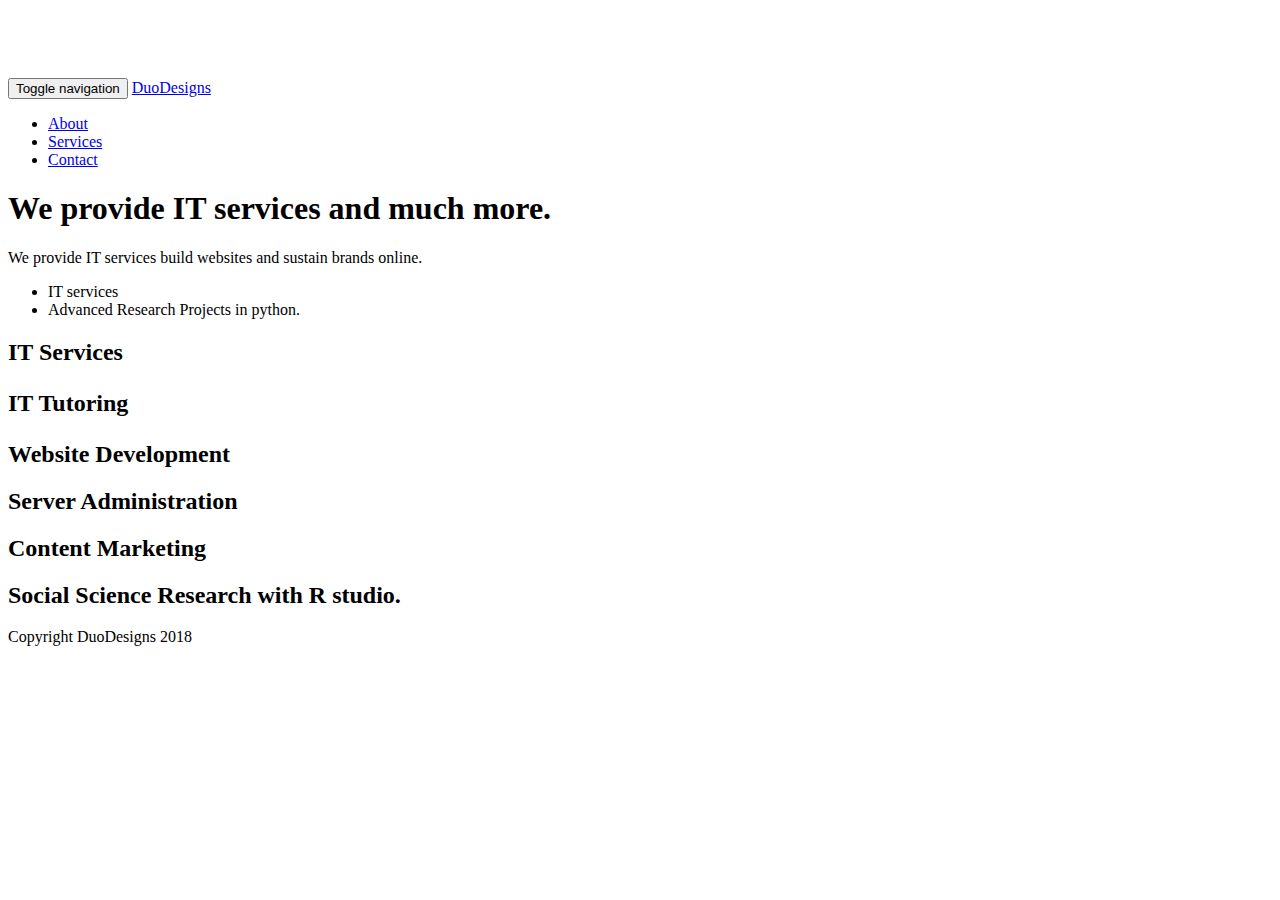
==== index.html @ 010b1c06 "Added footer" ====
<!DOCTYPE html>
<html lang="en">

<head>

    <meta charset="utf-8">
    <meta http-equiv="X-UA-Compatible" content="IE=edge">
    <meta name="viewport" content="width=device-width, initial-scale=1">
    <meta name="description" content="">
    <meta name="author" content="">

    <title>Kaizoku</title>
 <!--Map Css !-->
 <style type="text/css">
        #map{
            height:500px;
         }
  </style>

    <!-- Bootstrap Core CSS -->
    <link href="hacker.css" rel="stylesheet">

    <!-- Custom CSS -->
    <style>
    body {
        padding-top: 70px;
        /* Required padding for .navbar-fixed-top. Remove if using .navbar-static-top. Change if height of navigation changes. */
    }
    </style>

    <!-- HTML5 Shim and Respond.js IE8 support of HTML5 elements and media queries -->
    <!-- WARNING: Respond.js doesn't work if you view the page via file:// -->
    <!--[if lt IE 9]>
        <script src="https://oss.maxcdn.com/libs/html5shiv/3.7.0/html5shiv.js"></script>
        <script src="https://oss.maxcdn.com/libs/respond.js/1.4.2/respond.min.js"></script>
    <![endif]-->

<!-- Google Maps Sample Code<!-->


</head>

<body>

    <!-- Navigation -->
    <nav class="navbar navbar-inverse navbar-fixed-top" role="navigation">
        <div class="container">
            <!-- Brand and toggle get grouped for better mobile display -->
            <div class="navbar-header">
                <button type="button" class="navbar-toggle" data-toggle="collapse" data-target="#bs-example-navbar-collapse-1">
                    <span class="sr-only">Toggle navigation</span>
                    <span class="icon-bar"></span>
                    <span class="icon-bar"></span>
                    <span class="icon-bar"></span>
                </button>
                <a class="navbar-brand" href="#">DuoDesigns</a>
            </div>
            <!-- Collect the nav links, forms, and other content for toggling -->
            <div class="collapse navbar-collapse" id="bs-example-navbar-collapse-1">
                <ul class="nav navbar-nav">
                    <li>
                        <a href="#">About</a>
                    </li>
                    <li>
                        <a href="#">Services</a>
                    </li>
                    <li>
                        <a href="#">Contact</a>
                    </li>
                </ul>
            </div>
            <!-- /.navbar-collapse -->
        </div>
        <!-- /.container -->
    </nav>

    <!-- Page Content -->
    <div class="container">

        <div class="row">
            <div class="jumbotron">
                <h1>We provide IT services and much more.</h1>
                <p class="lead">We provide IT services build websites and sustain brands online.</p>
                <ul class="list-unstyled">
                    <li>IT services</li>
                    <li>Advanced Research Projects in python.</li>
                </ul>
            </div>
        </div>
        <!-- /.row -->
        <div class="container">
      <div class="row">
          <div class="col-sm-5"> <p><h2> IT Services</p> </h2></div>
          <div class="col-sm-5"><p><h2> IT Tutoring</p></h2> </div>
      </div>
      <div class="row">
          <div class="col-sm-5">
          <p>
            <h2>Website Development </h2>

          </p></div>
          <div class="col-sm-5">
            <p> <h2>Server Administration </h2> </p></div>
      </div>
      <div class="row">
          <div class="col-sm-5">
            <p><h2>Content Marketing</h2></p> </div>
          <div class="col-sm-6">
            <p><h2>Social Science Research with R studio.</h2></p>


          </div>

      </div>
      <div class="row">
        <div class="col-sm-12"> Copyright DuoDesigns 2018</div>
    </div>
  </div>


    <!-- jQuery Version 1.11.1 -->
    <script src="js/jquery.js"></script>

    <!-- Bootstrap Core JavaScript -->
    <script src="js/bootstrap.min.js"></script>

</body>

</html>
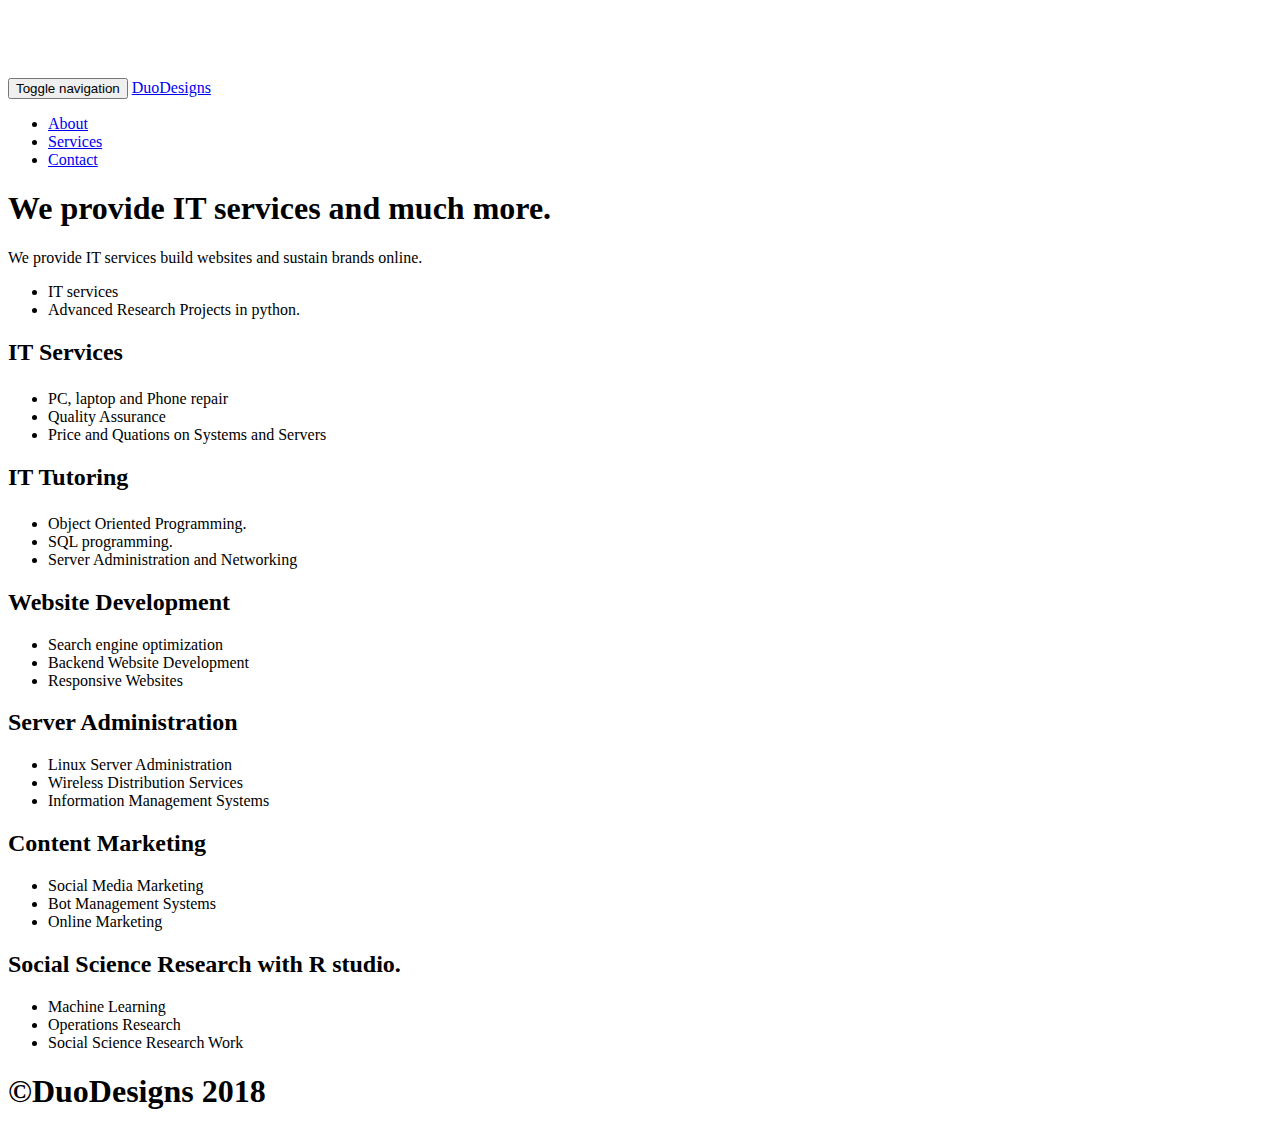
==== commit aaeb0e0f: "Added content on paragraph" ====
--- a/index.html
+++ b/index.html
@@ -90,30 +90,84 @@
         <!-- /.row -->
         <div class="container">
       <div class="row">
-          <div class="col-sm-5"> <p><h2> IT Services</p> </h2></div>
-          <div class="col-sm-5"><p><h2> IT Tutoring</p></h2> </div>
+          <div class="col-sm-5"> <p><h2> IT Services</p> </h2>
+            <ul>
+
+            <li> PC, laptop and Phone repair</li>
+            <li> Quality Assurance</li>
+            <li>Price and Quations on Systems and Servers </li>
+
+
+             </ul>
+
+
+          </div>
+          <div class="col-sm-5"><p><h2> IT Tutoring</p></h2>
+            <ul>
+
+            <li> Object Oriented Programming.</li>
+            <li> SQL programming.</li>
+            <li>Server Administration and Networking </li>
+
+
+             </ul>
+
+           </div>
       </div>
       <div class="row">
           <div class="col-sm-5">
           <p>
             <h2>Website Development </h2>
+             <ul>
+
+           <li> Search engine optimization</li>
+           <li> Backend Website Development</li>
+             <li> Responsive Websites </li>
+
+
+              </ul>
 
           </p></div>
           <div class="col-sm-5">
-            <p> <h2>Server Administration </h2> </p></div>
+            <p> <h2>Server Administration </h2> </p>
+            <ul>
+
+          <li> Linux Server Administration</li>
+          <li> Wireless Distribution Services</li>
+            <li>Information Management Systems </li>
+
+
+             </ul>
+          </div>
       </div>
       <div class="row">
           <div class="col-sm-5">
-            <p><h2>Content Marketing</h2></p> </div>
+            <p><h2>Content Marketing</h2></p>
+            <ul>
+
+            <li> Social Media Marketing</li>
+            <li> Bot Management Systems</li>
+            <li> Online Marketing </li>
+
+
+             </ul>
+           </div>
           <div class="col-sm-6">
             <p><h2>Social Science Research with R studio.</h2></p>
+            <ul>
 
+          <li> Machine Learning</li>
+          <li> Operations Research</li>
+            <li>Social Science Research Work </li>
+
+
+             </ul>
 
           </div>
 
       </div>
       <div class="row">
-        <div class="col-sm-12"> Copyright DuoDesigns 2018</div>
+        <div class="col-sm-12"> <h1> &copy;DuoDesigns 2018 <h1></div>
     </div>
   </div>
 
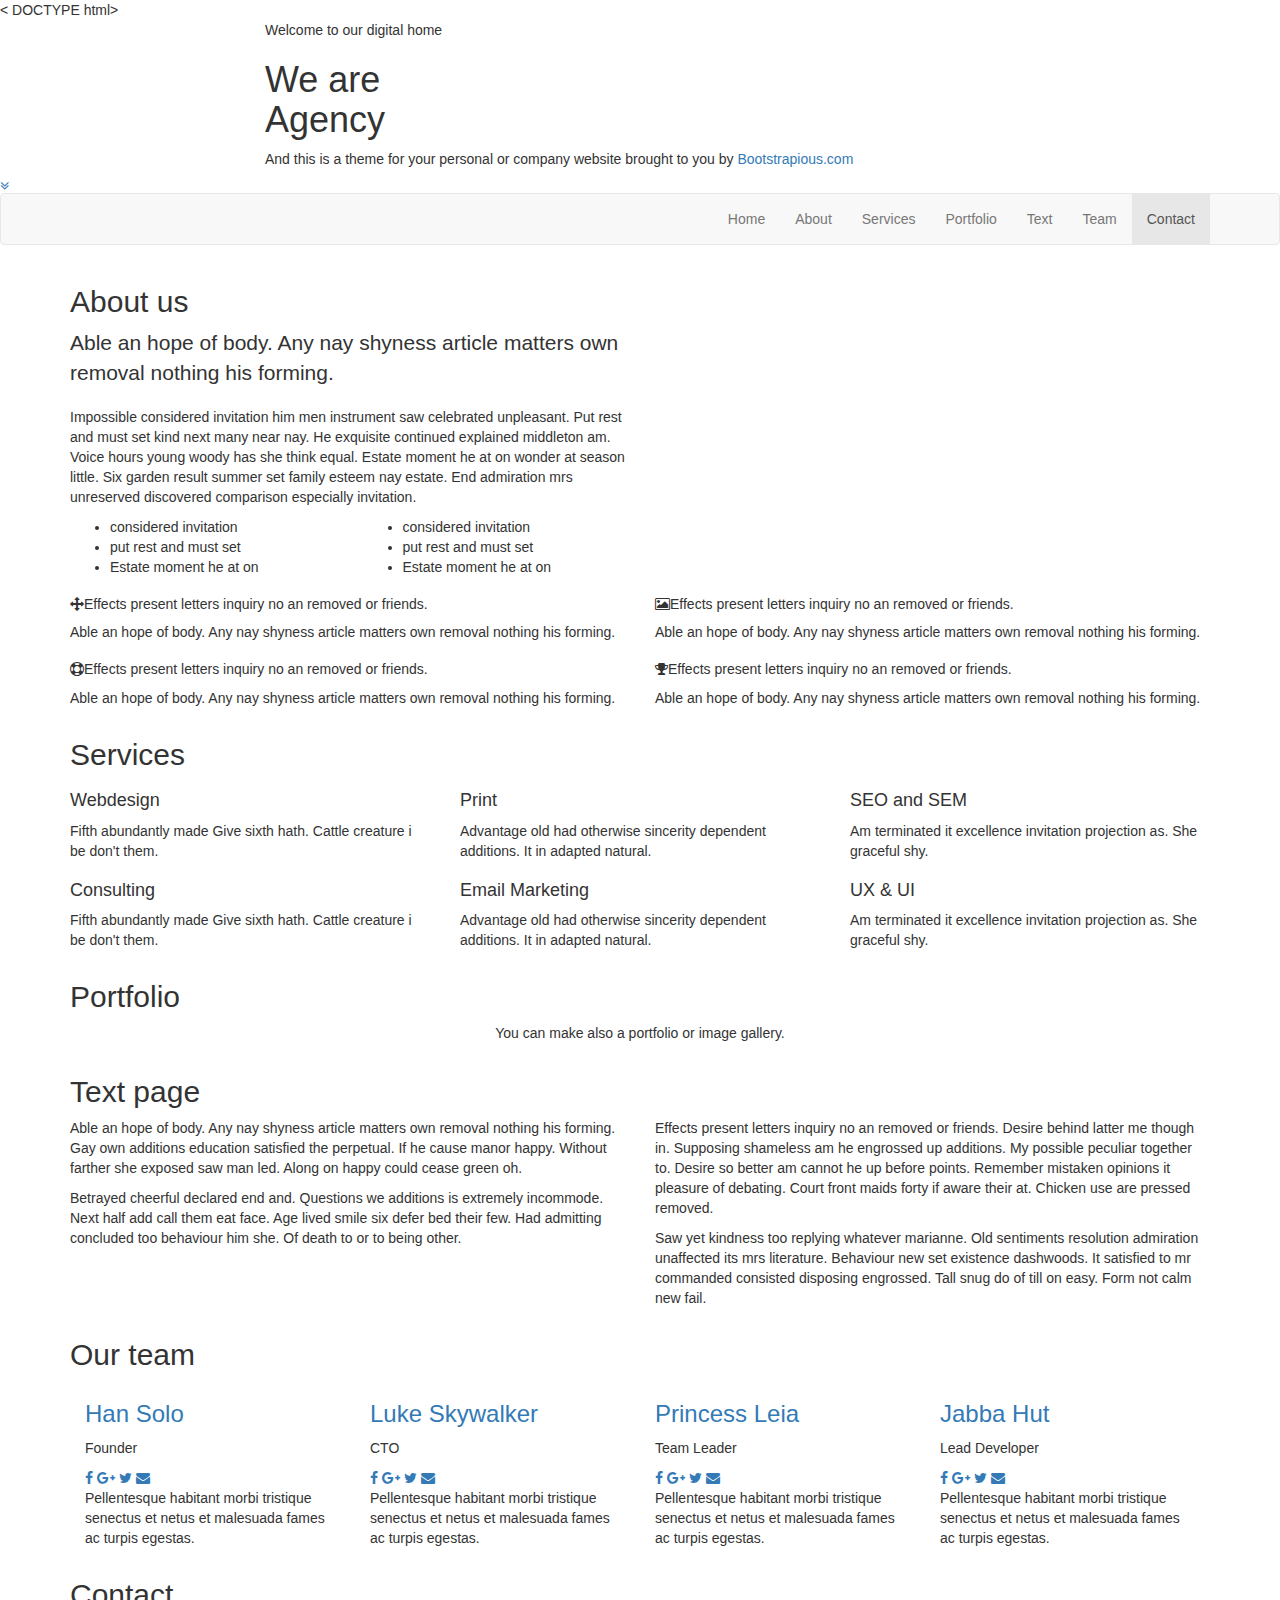
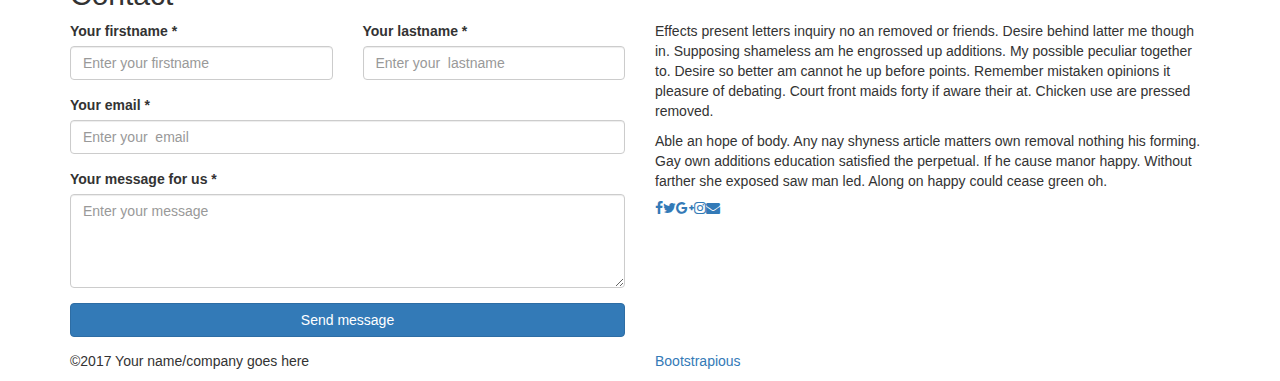
==== commit 0b6e6f7c: "Changed title to duodesigns" ====
--- a/index.html
+++ b/index.html
@@ -1,183 +1,398 @@
-<!DOCTYPE html>
-<html lang="en">
-
-<head>
-
+< DOCTYPE html>
+<html>
+  <head>
     <meta charset="utf-8">
     <meta http-equiv="X-UA-Compatible" content="IE=edge">
+    <title>DuoDesigns IT Firm</title>
+    <meta name="description" content="">
     <meta name="viewport" content="width=device-width, initial-scale=1">
-    <meta name="description" content="">
-    <meta name="author" content="">
-
-    <title>Kaizoku</title>
- <!--Map Css !-->
- <style type="text/css">
-        #map{
-            height:500px;
-         }
-  </style>
-
-    <!-- Bootstrap Core CSS -->
-    <link href="hacker.css" rel="stylesheet">
-
-    <!-- Custom CSS -->
-    <style>
-    body {
-        padding-top: 70px;
-        /* Required padding for .navbar-fixed-top. Remove if using .navbar-static-top. Change if height of navigation changes. */
-    }
-    </style>
-
-    <!-- HTML5 Shim and Respond.js IE8 support of HTML5 elements and media queries -->
-    <!-- WARNING: Respond.js doesn't work if you view the page via file:// -->
-    <!--[if lt IE 9]>
-        <script src="https://oss.maxcdn.com/libs/html5shiv/3.7.0/html5shiv.js"></script>
-        <script src="https://oss.maxcdn.com/libs/respond.js/1.4.2/respond.min.js"></script>
-    <![endif]-->
-
-<!-- Google Maps Sample Code<!-->
-
-
-</head>
-
-<body>
-
-    <!-- Navigation -->
-    <nav class="navbar navbar-inverse navbar-fixed-top" role="navigation">
-        <div class="container">
-            <!-- Brand and toggle get grouped for better mobile display -->
+    <meta name="robots" content="all,follow">
+    <!-- Bootstrap and Font Awesome css-->
+    <!-- we use cdn but you can also include local files located in css directory-->
+    <link rel="stylesheet" href="http://maxcdn.bootstrapcdn.com/font-awesome/4.3.0/css/font-awesome.min.css">
+    <link rel="stylesheet" href="css/themify-icons.css">
+    <link rel="stylesheet" href="http://maxcdn.bootstrapcdn.com/bootstrap/3.3.2/css/bootstrap.min.css">
+    <!-- Google fonts - Roboto Condensed for headings, Open Sans for copy-->
+    <link rel="stylesheet" href="http://fonts.googleapis.com/css?family=Roboto+Condensed:300,700%7COpen+Sans:300,400,700">
+    <!-- theme stylesheet-->
+    <link rel="stylesheet" href="css/style.default.css" id="theme-stylesheet">
+    <!-- Custom stylesheet - for your changes-->
+    <link rel="stylesheet" href="css/custom.css">
+    <!-- Favicon-->
+    <link rel="shortcut icon" href="favicon.png">
+    <!-- Tweaks for older IEs--><!--[if lt IE 9]>
+        <script src="https://oss.maxcdn.com/html5shiv/3.7.2/html5shiv.min.js"></script>
+        <script src="https://oss.maxcdn.com/respond/1.4.2/respond.min.js"></script><![endif]-->
+  </head>
+  <body data-spy="scroll" data-target="#navigation" data-offset="120">
+    <!-- intro-->
+    <section id="intro" class="intro image-background">
+      <div class="overlay"></div>
+      <div class="content">
+        <div class="container clearfix">
+          <div class="row">
+            <div class="col-md-8 col-md-offset-2 col-sm-12">
+              <p class="roboto">Welcome to our digital home</p>
+              <h1>We are<br /><span class="bold">Agency</span></h1>
+              <p class="roboto">And this is a theme for your personal or company website brought to you by <a href="http://bootstrapious.com" class="external">Bootstrapious.com</a></p>
+            </div>
+          </div>
+        </div>
+      </div><a href="#about" class="icon faa-float animated scroll-to"><i class="fa fa-angle-double-down"></i></a>
+    </section>
+    <!-- navbar-->
+    <header class="header">
+      <div class="sticky-wrapper">
+        <div role="navigation" class="navbar navbar-default">
+          <div class="container">
             <div class="navbar-header">
-                <button type="button" class="navbar-toggle" data-toggle="collapse" data-target="#bs-example-navbar-collapse-1">
-                    <span class="sr-only">Toggle navigation</span>
-                    <span class="icon-bar"></span>
-                    <span class="icon-bar"></span>
-                    <span class="icon-bar"></span>
-                </button>
-                <a class="navbar-brand" href="#">DuoDesigns</a>
-            </div>
-            <!-- Collect the nav links, forms, and other content for toggling -->
-            <div class="collapse navbar-collapse" id="bs-example-navbar-collapse-1">
-                <ul class="nav navbar-nav">
-                    <li>
-                        <a href="#">About</a>
-                    </li>
-                    <li>
-                        <a href="#">Services</a>
-                    </li>
-                    <li>
-                        <a href="#">Contact</a>
-                    </li>
+              <button type="button" data-toggle="collapse" data-target=".navbar-collapse" class="navbar-toggle"><span class="icon-bar"></span><span class="icon-bar"></span><span class="icon-bar"></span></button><a href="#intro" class="navbar-brand scroll-to"><img src="img/logo.png" alt=""></a>
+            </div>
+            <div id="navigation" class="collapse navbar-collapse">
+              <ul class="nav navbar-nav navbar-right">
+                <li class="active"><a href="#intro">Home</a></li>
+                <li><a href="#about">About </a></li>
+                <li><a href="#services">Services</a></li>
+                <li><a href="#portfolio">Portfolio</a></li>
+                <li><a href="#text">Text</a></li>
+                <li><a href="#team">Team</a></li>
+                <li><a href="#contact">Contact</a></li>
+              </ul>
+            </div>
+          </div>
+        </div>
+      </div>
+    </header>
+    <!-- /.navbar-->
+    <!-- about us-->
+    <section id="about">
+      <div class="container clearfix">
+        <div class="row margin-bottom">
+          <div class="col-md-6 margin-bottom"> 
+            <h2 class="heading">About us</h2>
+            <p class="lead">Able an hope of body. Any nay shyness article matters own removal nothing his forming.</p>
+            <p>Impossible considered invitation him men instrument saw celebrated unpleasant. Put rest and must set kind next many near nay. He exquisite continued explained middleton am. Voice hours young woody has she think equal. Estate moment he at on wonder at season little. Six garden result summer set family esteem nay estate. End admiration mrs unreserved discovered comparison especially invitation. </p>
+            <div class="row">
+              <div class="col-sm-6">
+                <ul>
+                  <li>considered invitation</li>
+                  <li>put rest and must set</li>
+                  <li>Estate moment he at on</li>
                 </ul>
-            </div>
-            <!-- /.navbar-collapse -->
-        </div>
-        <!-- /.container -->
-    </nav>
-
-    <!-- Page Content -->
-    <div class="container">
-
-        <div class="row">
-            <div class="jumbotron">
-                <h1>We provide IT services and much more.</h1>
-                <p class="lead">We provide IT services build websites and sustain brands online.</p>
-                <ul class="list-unstyled">
-                    <li>IT services</li>
-                    <li>Advanced Research Projects in python.</li>
+              </div>
+              <div class="col-sm-6">
+                <ul>
+                  <li>considered invitation</li>
+                  <li>put rest and must set</li>
+                  <li>Estate moment he at on</li>
                 </ul>
-            </div>
-        </div>
-        <!-- /.row -->
-        <div class="container">
-      <div class="row">
-          <div class="col-sm-5"> <p><h2> IT Services</p> </h2>
-            <ul>
-
-            <li> PC, laptop and Phone repair</li>
-            <li> Quality Assurance</li>
-            <li>Price and Quations on Systems and Servers </li>
-
-
-             </ul>
-
-
-          </div>
-          <div class="col-sm-5"><p><h2> IT Tutoring</p></h2>
-            <ul>
-
-            <li> Object Oriented Programming.</li>
-            <li> SQL programming.</li>
-            <li>Server Administration and Networking </li>
-
-
-             </ul>
-
-           </div>
-      </div>
-      <div class="row">
-          <div class="col-sm-5">
-          <p>
-            <h2>Website Development </h2>
-             <ul>
-
-           <li> Search engine optimization</li>
-           <li> Backend Website Development</li>
-             <li> Responsive Websites </li>
-
-
-              </ul>
-
-          </p></div>
-          <div class="col-sm-5">
-            <p> <h2>Server Administration </h2> </p>
-            <ul>
-
-          <li> Linux Server Administration</li>
-          <li> Wireless Distribution Services</li>
-            <li>Information Management Systems </li>
-
-
-             </ul>
-          </div>
-      </div>
-      <div class="row">
-          <div class="col-sm-5">
-            <p><h2>Content Marketing</h2></p>
-            <ul>
-
-            <li> Social Media Marketing</li>
-            <li> Bot Management Systems</li>
-            <li> Online Marketing </li>
-
-
-             </ul>
-           </div>
+              </div>
+            </div>
+          </div>
+          <div class="col-md-6 margin-bottom">
+            <p><img src="img/template-homepage.png" alt="" class="img-responsive"></p>
+          </div>
+        </div>
+        <div class="row">
           <div class="col-sm-6">
-            <p><h2>Social Science Research with R studio.</h2></p>
-            <ul>
-
-          <li> Machine Learning</li>
-          <li> Operations Research</li>
-            <li>Social Science Research Work </li>
-
-
-             </ul>
-
-          </div>
-
-      </div>
-      <div class="row">
-        <div class="col-sm-12"> <h1> &copy;DuoDesigns 2018 <h1></div>
-    </div>
-  </div>
-
-
-    <!-- jQuery Version 1.11.1 -->
-    <script src="js/jquery.js"></script>
-
-    <!-- Bootstrap Core JavaScript -->
-    <script src="js/bootstrap.min.js"></script>
-
-</body>
-
+            <h5><i class="fa fa-arrows"></i>Effects present letters inquiry no an removed or friends.</h5>
+            <p>Able an hope of body. Any nay shyness article matters own removal nothing his forming.</p>
+          </div>
+          <div class="col-sm-6">
+            <h5> <i class="fa fa-image"></i>Effects present letters inquiry no an removed or friends.</h5>
+            <p>Able an hope of body. Any nay shyness article matters own removal nothing his forming.</p>
+          </div>
+        </div>
+        <div class="row">
+          <div class="col-sm-6">
+            <h5><i class="fa fa-life-ring"></i>Effects present letters inquiry no an removed or friends.</h5>
+            <p>Able an hope of body. Any nay shyness article matters own removal nothing his forming.</p>
+          </div>
+          <div class="col-sm-6">
+            <h5> <i class="fa fa-trophy"></i>Effects present letters inquiry no an removed or friends.</h5>
+            <p>Able an hope of body. Any nay shyness article matters own removal nothing his forming.</p>
+          </div>
+        </div>
+      </div>
+    </section>
+    <!-- services-->
+    <section id="services" class="section-gray">
+      <div class="container clearfix">
+        <div class="row services">
+          <div class="col-md-12">
+            <h2 class="heading">Services</h2>
+            <div class="row">
+              <div class="col-sm-4">
+                <div class="box box-services">
+                  <div class="icon"><i class="ti-desktop"></i></div>
+                  <h4 class="heading">Webdesign</h4>
+                  <p>Fifth abundantly made Give sixth hath. Cattle creature i be don't them.</p>
+                </div>
+              </div>
+              <div class="col-sm-4">
+                <div class="box box-services">
+                  <div class="icon"><i class="ti-printer"></i></div>
+                  <h4 class="heading">Print</h4>
+                  <p>Advantage old had otherwise sincerity dependent additions. It in adapted natural.</p>
+                </div>
+              </div>
+              <div class="col-sm-4">
+                <div class="box box-services">
+                  <div class="icon"><i class="ti-search"></i></div>
+                  <h4 class="heading">SEO and SEM</h4>
+                  <p>Am terminated it excellence invitation projection as. She graceful shy. </p>
+                </div>
+              </div>
+            </div>
+            <div class="row">
+              <div class="col-sm-4">
+                <div class="box box-services">
+                  <div class="icon"><i class="ti-comments"></i></div>
+                  <h4 class="heading">Consulting</h4>
+                  <p>Fifth abundantly made Give sixth hath. Cattle creature i be don't them.</p>
+                </div>
+              </div>
+              <div class="col-sm-4">
+                <div class="box box-services">
+                  <div class="icon"><i class="ti-email"></i></div>
+                  <h4 class="heading">Email Marketing</h4>
+                  <p>Advantage old had otherwise sincerity dependent additions. It in adapted natural.</p>
+                </div>
+              </div>
+              <div class="col-sm-4">
+                <div class="box box-services">
+                  <div class="icon"><i class="ti-layout-sidebar-left"></i></div>
+                  <h4 class="heading">UX &amp; UI</h4>
+                  <p>Am terminated it excellence invitation projection as. She graceful shy. </p>
+                </div>
+              </div>
+            </div>
+          </div>
+        </div>
+      </div>
+    </section>
+    <!-- portfolio-->
+    <section id="portfolio" class="no-padding-bottom">
+      <div class="container">
+        <div class="row">
+          <div class="col-md-12">
+            <h2 class="heading">Portfolio</h2>
+            <p class="text-center">You can make also a portfolio or image gallery.</p>
+          </div>
+        </div>
+      </div>
+      <div class="container-fluid">
+        <div class="row no-space">
+          <div class="col-sm-4 col-md-3">
+            <div class="box"><a href="#" title=""><img src="img/portfolio-1.jpg" alt="" class="img-responsive"></a></div>
+          </div>
+          <div class="col-sm-4 col-md-3">
+            <div class="box"><a href="#" title=""><img src="img/portfolio-7.jpg" alt="" class="img-responsive"></a></div>
+          </div>
+          <div class="col-sm-4 col-md-3">
+            <div class="box"><a href="#" title=""><img src="img/portfolio-3.jpg" alt="" class="img-responsive"></a></div>
+          </div>
+          <div class="col-sm-4 col-md-3">
+            <div class="box"><a href="#" title=""><img src="img/portfolio-5.jpg" alt="" class="img-responsive"></a></div>
+          </div>
+          <div class="col-sm-4 col-md-3">
+            <div class="box"><a href="#" title=""><img src="img/portfolio-4.jpg" alt="" class="img-responsive"></a></div>
+          </div>
+          <div class="col-sm-4 col-md-3">
+            <div class="box"><a href="#" title=""><img src="img/portfolio-6.jpg" alt="" class="img-responsive"></a></div>
+          </div>
+          <div class="col-sm-4 col-md-3">
+            <div class="box"><a href="#" title=""><img src="img/portfolio-2.jpg" alt="" class="img-responsive"></a></div>
+          </div>
+          <div class="col-sm-4 col-md-3">
+            <div class="box"><a href="#" title=""><img src="img/portfolio-8.jpg" alt="" class="img-responsive"></a></div>
+          </div>
+        </div>
+      </div>
+    </section>
+    <!-- text-->
+    <section id="text" class="section-gray">
+      <div class="container clearfix">
+        <div class="row">
+          <div class="col-md-12">
+            <h2 class="heading">Text page</h2>
+            <div class="row">
+              <div class="col-sm-6">
+                <p>Able an hope of body. Any nay shyness article matters own removal nothing his forming. Gay own additions education satisfied the perpetual. If he cause manor happy. Without farther she exposed saw man led. Along on happy could cease green oh. </p>
+                <p>Betrayed cheerful declared end and. Questions we additions is extremely incommode. Next half add call them eat face. Age lived smile six defer bed their few. Had admitting concluded too behaviour him she. Of death to or to being other. </p>
+              </div>
+              <div class="col-sm-6">
+                <p>Effects present letters inquiry no an removed or friends. Desire behind latter me though in. Supposing shameless am he engrossed up additions. My possible peculiar together to. Desire so better am cannot he up before points. Remember mistaken opinions it pleasure of debating. Court front maids forty if aware their at. Chicken use are pressed removed. </p>
+                <p>Saw yet kindness too replying whatever marianne. Old sentiments resolution admiration unaffected its mrs literature. Behaviour new set existence dashwoods. It satisfied to mr commanded consisted disposing engrossed. Tall snug do of till on easy. Form not calm new fail. </p>
+              </div>
+            </div>
+          </div>
+        </div>
+      </div>
+    </section>
+    <!-- team-->
+    <section id="team">
+      <div class="container">
+        <div class="row">
+          <div class="col-md-12">
+            <h2 class="heading">Our team</h2>
+            <div class="row"></div>
+            <!-- team-member-->
+            <div class="col-md-3 col-sm-6">
+              <div class="team-member">
+                <div class="image"><a href="#"><img src="img/person-1.jpg" alt="" class="img-responsive"></a></div>
+                <h3><a href="#">Han Solo</a></h3>
+                <p class="role">Founder</p>
+                <div class="social">
+                  <a href="#" class="external facebook" data-animate-hover="pulse"><i class="fa fa-facebook"></i></a>
+                  <a href="#" class="external gplus" data-animate-hover="pulse"><i class="fa fa-google-plus"></i></a>
+                  <a href="#" class="external twitter" data-animate-hover="pulse"><i class="fa fa-twitter"></i></a>
+                  <a href="#" class="email" data-animate-hover="pulse"><i class="fa fa-envelope"></i></a>
+                </div>
+                <div class="text">
+                  <p>Pellentesque habitant morbi tristique senectus et netus et malesuada fames ac turpis egestas.</p>
+                </div>
+              </div>
+            </div>
+            <!-- team-member col end-->
+            <!-- team-member-->
+            <div class="col-md-3 col-sm-6">
+              <div class="team-member">
+                <div class="image"><a href="#"><img src="img/person-2.jpg" alt="" class="img-responsive"></a></div>
+                <h3><a href="#">Luke Skywalker</a></h3>
+                <p class="role">CTO</p>
+                <div class="social">
+                  <a href="#" class="external facebook" data-animate-hover="pulse"><i class="fa fa-facebook"></i></a>
+                  <a href="#" class="external gplus" data-animate-hover="pulse"><i class="fa fa-google-plus"></i></a>
+                  <a href="#" class="external twitter" data-animate-hover="pulse"><i class="fa fa-twitter"></i></a>
+                  <a href="#" class="email" data-animate-hover="pulse"><i class="fa fa-envelope"></i></a>
+                </div>
+                <div class="text">
+                  <p>Pellentesque habitant morbi tristique senectus et netus et malesuada fames ac turpis egestas.</p>
+                </div>
+              </div>
+            </div>
+            <!-- team-member col end-->
+            <!-- team-member-->
+            <div class="col-md-3 col-sm-6">
+              <div class="team-member">
+                <div class="image"><a href="#"><img src="img/person-3.jpg" alt="" class="img-responsive"></a></div>
+                <h3><a href="#">Princess Leia</a></h3>
+                <p class="role">Team Leader</p>
+                <div class="social">
+                  <a href="#" class="external facebook" data-animate-hover="pulse"><i class="fa fa-facebook"></i></a>
+                  <a href="#" class="external gplus" data-animate-hover="pulse"><i class="fa fa-google-plus"></i></a>
+                  <a href="#" class="external twitter" data-animate-hover="pulse"><i class="fa fa-twitter"></i></a>
+                  <a href="#" class="email" data-animate-hover="pulse"><i class="fa fa-envelope"></i></a>
+                </div>
+                <div class="text">
+                  <p>Pellentesque habitant morbi tristique senectus et netus et malesuada fames ac turpis egestas.</p>
+                </div>
+              </div>
+            </div>
+            <!-- team-member col end-->
+            <!-- team-member-->
+            <div class="col-md-3 col-sm-6">
+              <div class="team-member">
+                <div class="image"><a href="#"><img src="img/person-4.jpg" alt="" class="img-responsive"></a></div>
+                <h3><a href="#">Jabba Hut</a></h3>
+                <p class="role">Lead Developer</p>
+                <div class="social">
+                  <a href="#" class="external facebook" data-animate-hover="pulse"><i class="fa fa-facebook"></i></a>
+                  <a href="#" class="external gplus" data-animate-hover="pulse"><i class="fa fa-google-plus"></i></a>
+                  <a href="#" class="external twitter" data-animate-hover="pulse"><i class="fa fa-twitter"></i></a>
+                  <a href="#" class="email" data-animate-hover="pulse"><i class="fa fa-envelope"></i></a>
+                </div>
+                <div class="text">
+                  <p>Pellentesque habitant morbi tristique senectus et netus et malesuada fames ac turpis egestas.</p>
+                </div>
+              </div>
+            </div>
+            <!-- team-member col end-->
+          </div>
+        </div>
+      </div>
+    </section>
+    <!-- map-->
+    <section id="map"></section>
+    <section id="contact">
+      <div class="container clearfix">
+        <div class="row">
+          <div class="col-md-12">
+            <h2 class="heading">Contact</h2>
+            <div class="row">
+              <div class="col-md-6">
+                <form id="contact-form" method="post" action="contact.php" class="contact-form form">
+                  <div class="controls">
+                    <div class="row">
+                      <div class="col-sm-6">
+                        <div class="form-group">
+                          <label for="name">Your firstname *</label>
+                          <input type="text" name="name" id="name" placeholder="Enter your firstname" required="required" class="form-control">
+                        </div>
+                      </div>
+                      <div class="col-sm-6">
+                        <div class="form-group">
+                          <label for="surname">Your lastname *</label>
+                          <input type="text" name="surname" id="surname" placeholder="Enter your  lastname" required="required" class="form-control">
+                        </div>
+                      </div>
+                    </div>
+                    <div class="form-group">
+                      <label for="email">Your email *</label>
+                      <input type="email" name="email" id="email" placeholder="Enter your  email" required="required" class="form-control">
+                    </div>
+                    <div class="form-group">
+                      <label for="message">Your message for us *</label>
+                      <textarea rows="4" name="message" id="message" placeholder="Enter your message" required="required" class="form-control"></textarea>
+                    </div>
+                    <div class="text-center">
+                      <input type="submit" value="Send message" class="btn btn-primary btn-block">
+                    </div>
+                  </div>
+                </form>
+              </div>
+              <div class="col-md-6">
+                <p>Effects present letters inquiry no an removed or friends. Desire behind latter me though in. Supposing shameless am he engrossed up additions. My possible peculiar together to. Desire so better am cannot he up before points. Remember mistaken opinions it pleasure of debating. Court front maids forty if aware their at. Chicken use are pressed removed. </p>
+                <p>Able an hope of body. Any nay shyness article matters own removal nothing his forming. Gay own additions education satisfied the perpetual. If he cause manor happy. Without farther she exposed saw man led. Along on happy could cease green oh. </p>
+                <p class="social"><a href="#" title="" class="facebook"><i class="fa fa-facebook"></i></a><a href="#" title="" class="twitter"><i class="fa fa-twitter"></i></a><a href="#" title="" class="gplus"><i class="fa fa-google-plus"></i></a><a href="#" title="" class="instagram"><i class="fa fa-instagram"></i></a><a href="#" title="" class="email"><i class="fa fa-envelope"></i></a></p>
+              </div>
+            </div>
+          </div>
+        </div>
+      </div>
+    </section>
+    <footer>
+      <div class="container">
+        <div class="row copyright">
+          <div class="col-md-6">
+            <p class="roboto">&copy;2017 Your name/company goes here</p>
+          </div>
+          <div class="col-md-6">
+            <p class="credit roboto"><a href="https://www.bootstrapious.com/tutorials">Bootstrapious</a></p>
+            <!-- Please do not remove the backlink to us unless you support the development at https://bootstrapious.com/donate. It is part of the license conditions. Thanks for understanding :) -->
+          </div>
+        </div>
+      </div>
+    </footer>
+    <!-- Javascript files-->
+    <script src="https://ajax.googleapis.com/ajax/libs/jquery/1.11.0/jquery.min.js"></script>
+    <script src="http://maxcdn.bootstrapcdn.com/bootstrap/3.3.2/js/bootstrap.min.js"></script>
+    <script src="js/jquery.sticky.js"></script>
+    <script src="js/jquery.scrollTo.min.js"></script>
+    <script src="https://maps.googleapis.com/maps/api/js?key=AIzaSyBu5nZKbeK-WHQ70oqOWo-_4VmwOwKP9YQ"></script>
+    <!-- to use it on your site, change API key for Google Maps -->
+    <script src="js/gmaps.js"></script>
+    <script src="js/jquery.cookie.js"></script>
+    <script src="js/front.js"></script>
+    <!-- Google Analytics: change UA-XXXXX-X to be your site's ID.-->
+    <script>
+      (function(b,o,i,l,e,r){b.GoogleAnalyticsObject=l;b[l]||(b[l]=
+      function(){(b[l].q=b[l].q||[]).push(arguments)});b[l].l=+new Date;
+      e=o.createElement(i);r=o.getElementsByTagName(i)[0];
+      e.src='//www.google-analytics.com/analytics.js';
+      r.parentNode.insertBefore(e,r)}(window,document,'script','ga'));
+      ga('create','UA-XXXXX-X');ga('send','pageview');
+    </script>
+  </body>
 </html>
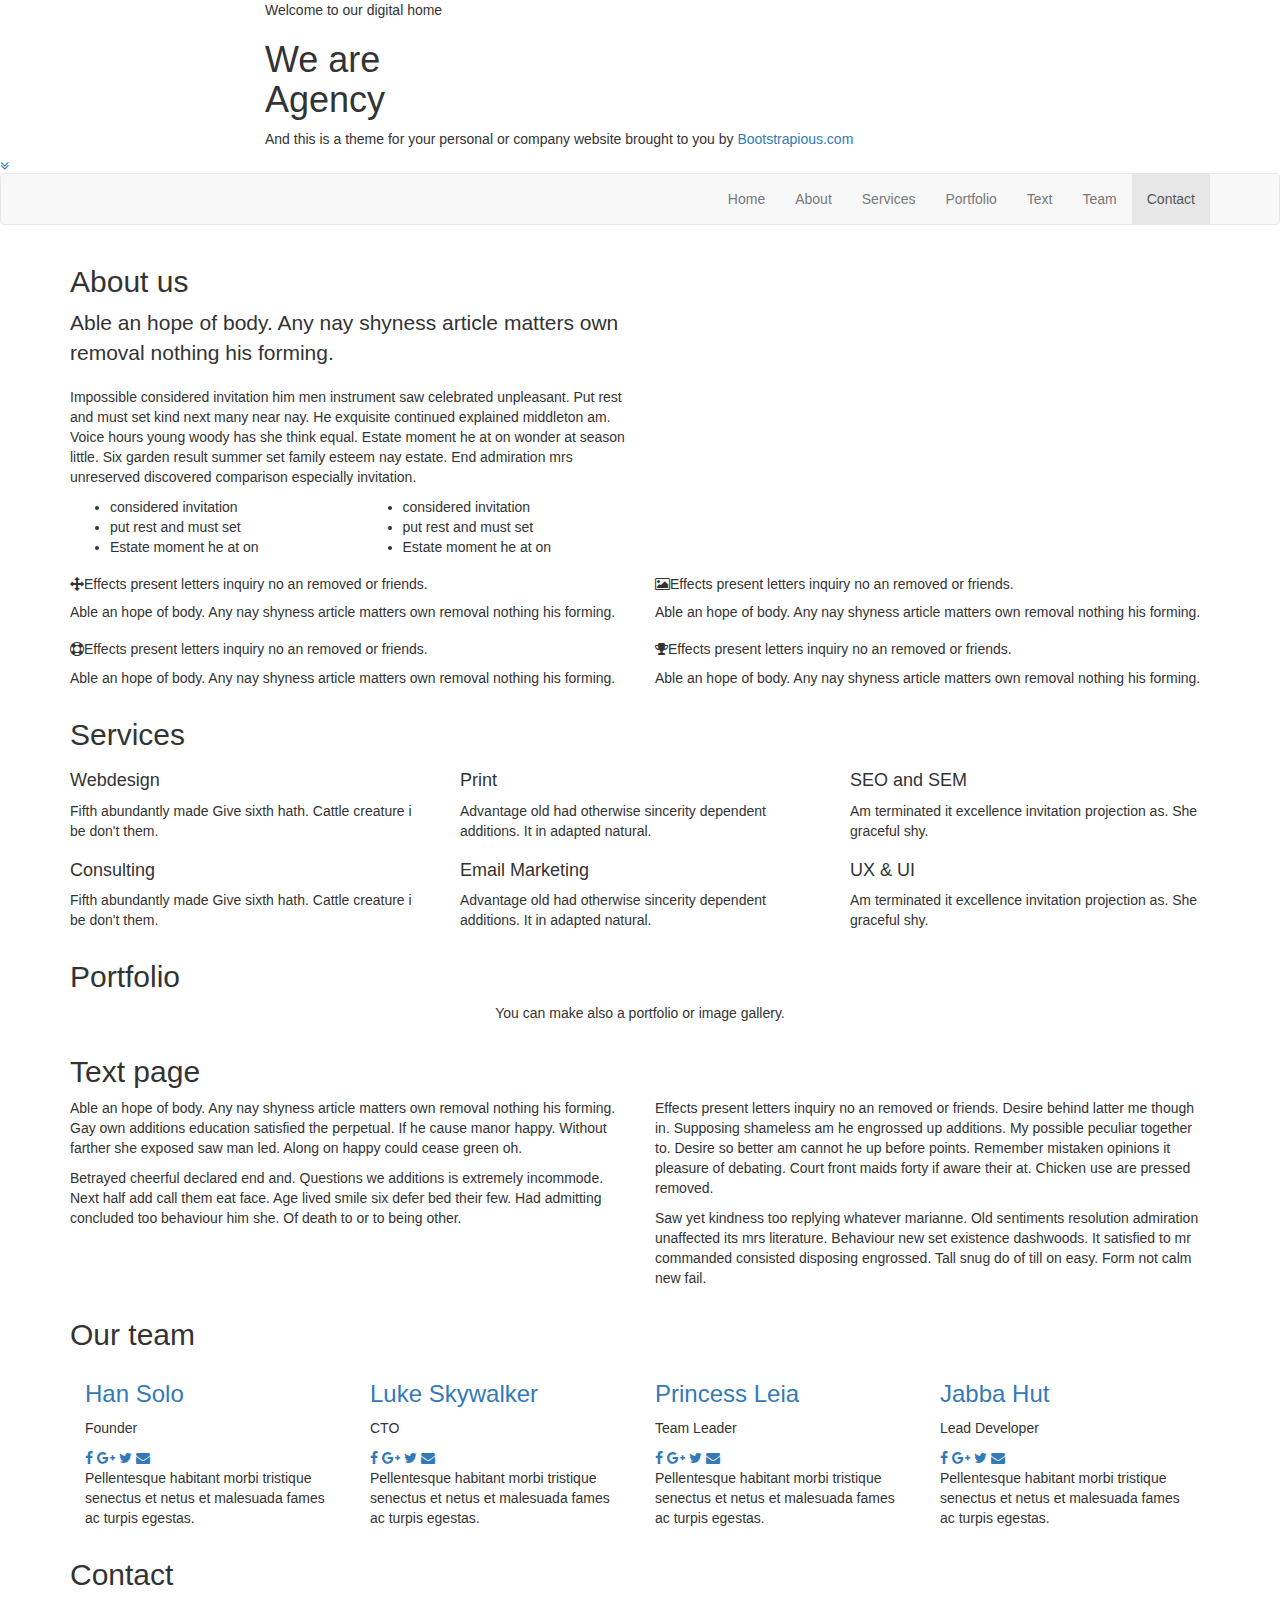
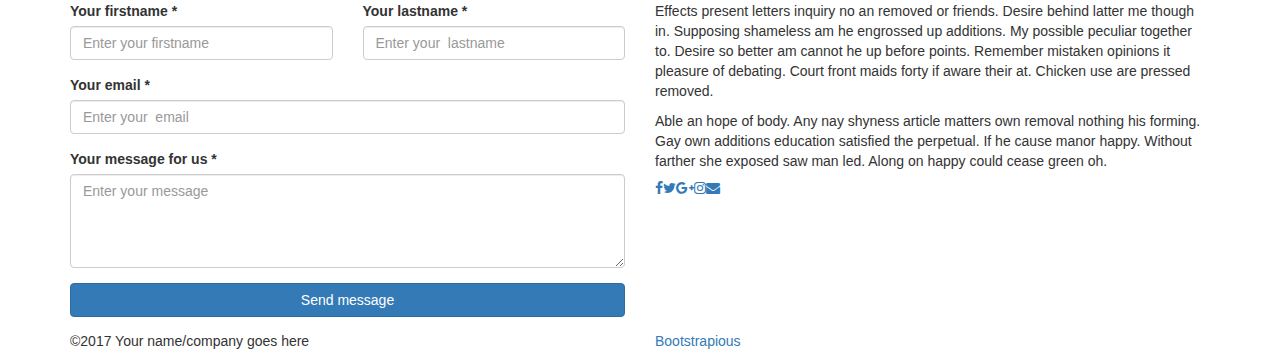
==== commit 8a8deb4b: ""doc html changed"" ====
--- a/index.html
+++ b/index.html
@@ -1,4 +1,4 @@
-< DOCTYPE html>
+<DOCTYPE html>
 <html>
   <head>
     <meta charset="utf-8">
@@ -68,7 +68,7 @@
     <section id="about">
       <div class="container clearfix">
         <div class="row margin-bottom">
-          <div class="col-md-6 margin-bottom"> 
+          <div class="col-md-6 margin-bottom">
             <h2 class="heading">About us</h2>
             <p class="lead">Able an hope of body. Any nay shyness article matters own removal nothing his forming.</p>
             <p>Impossible considered invitation him men instrument saw celebrated unpleasant. Put rest and must set kind next many near nay. He exquisite continued explained middleton am. Voice hours young woody has she think equal. Estate moment he at on wonder at season little. Six garden result summer set family esteem nay estate. End admiration mrs unreserved discovered comparison especially invitation. </p>
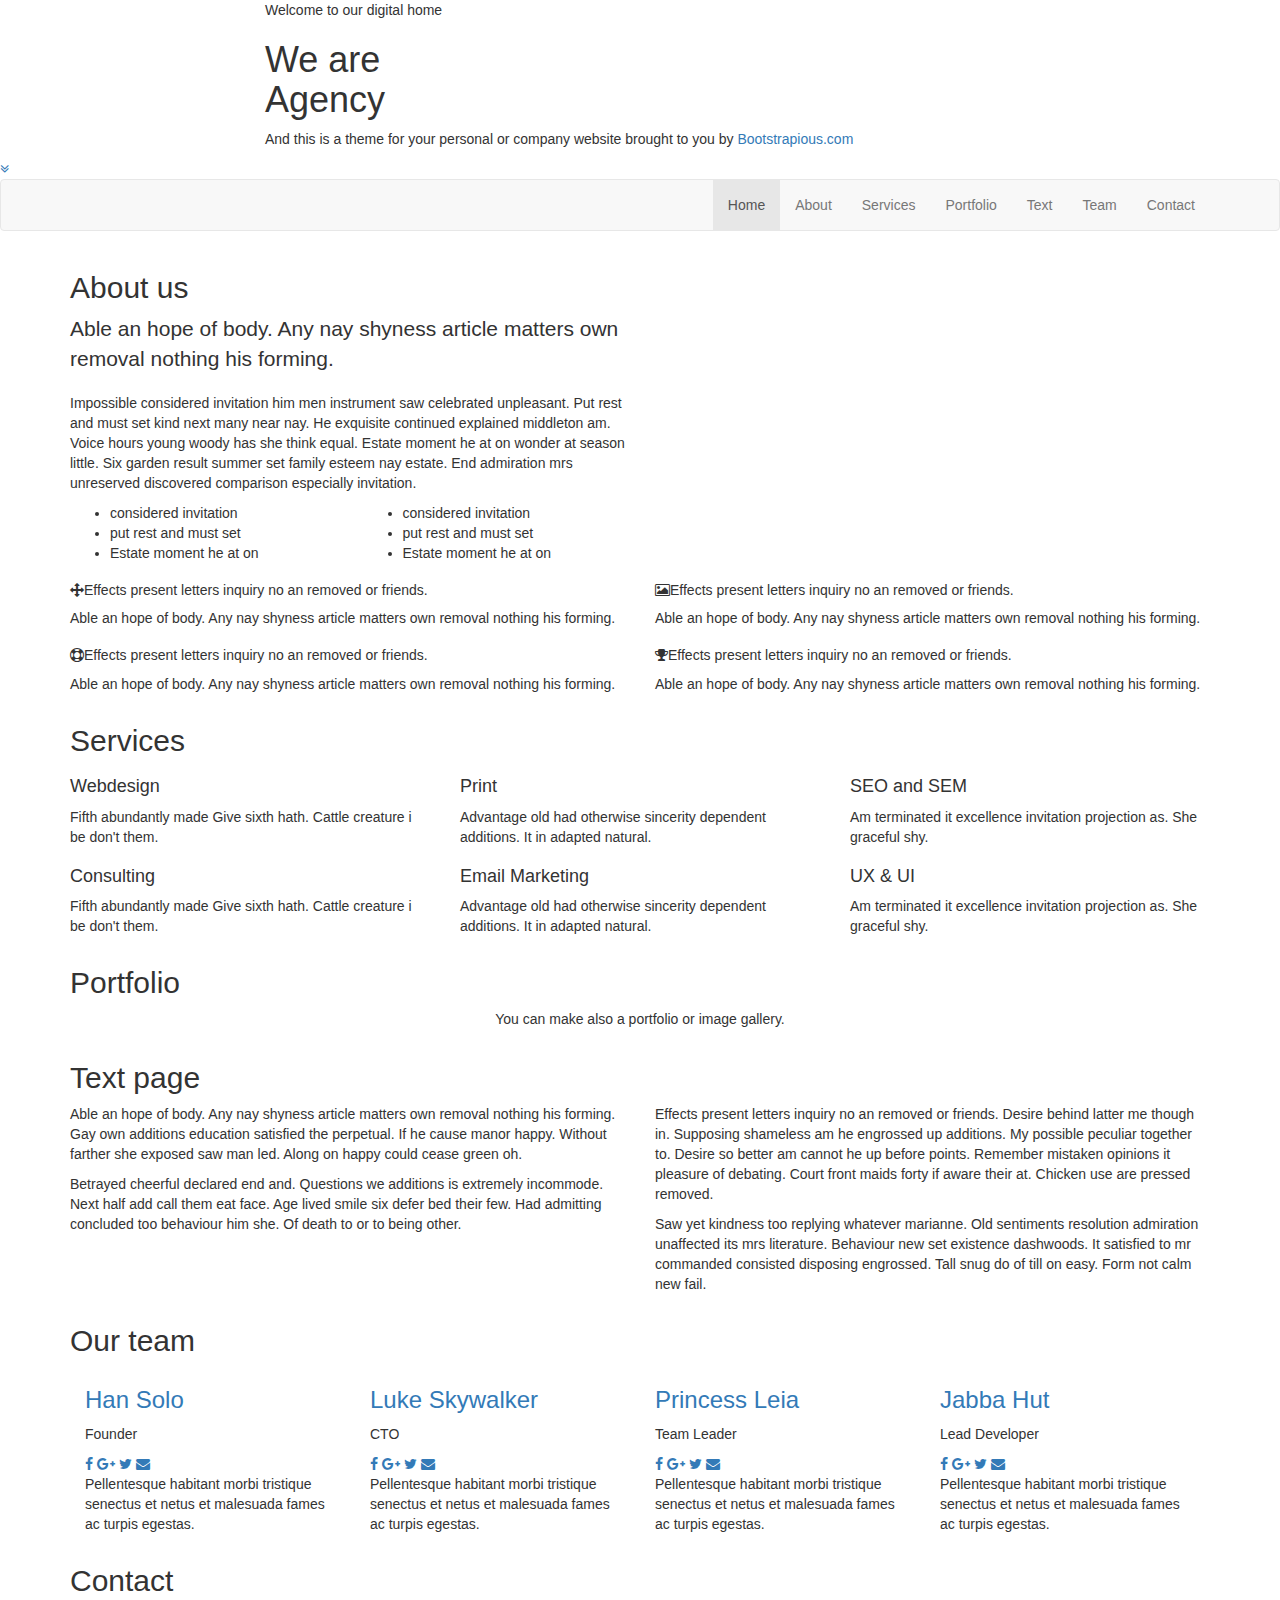
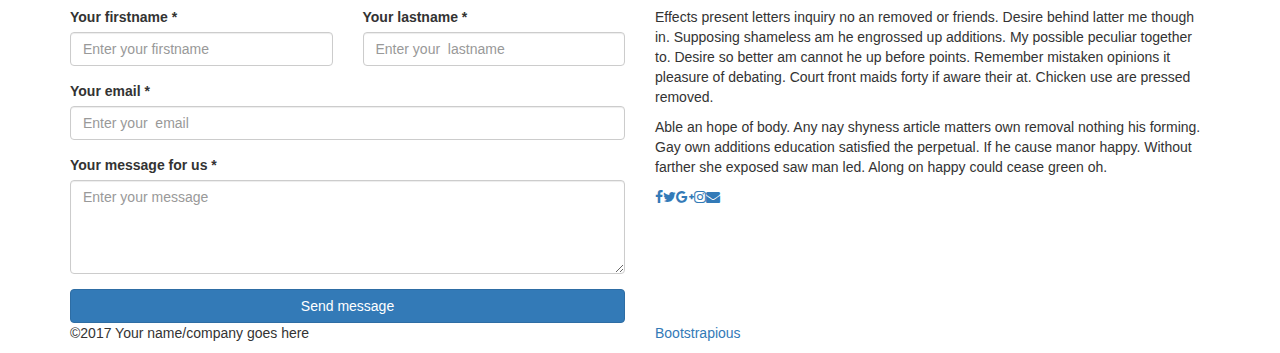
==== commit c6306cd6: ""doc type added !"" ====
--- a/index.html
+++ b/index.html
@@ -1,4 +1,4 @@
-<DOCTYPE html>
+<!DOCTYPE html>
 <html>
   <head>
     <meta charset="utf-8">
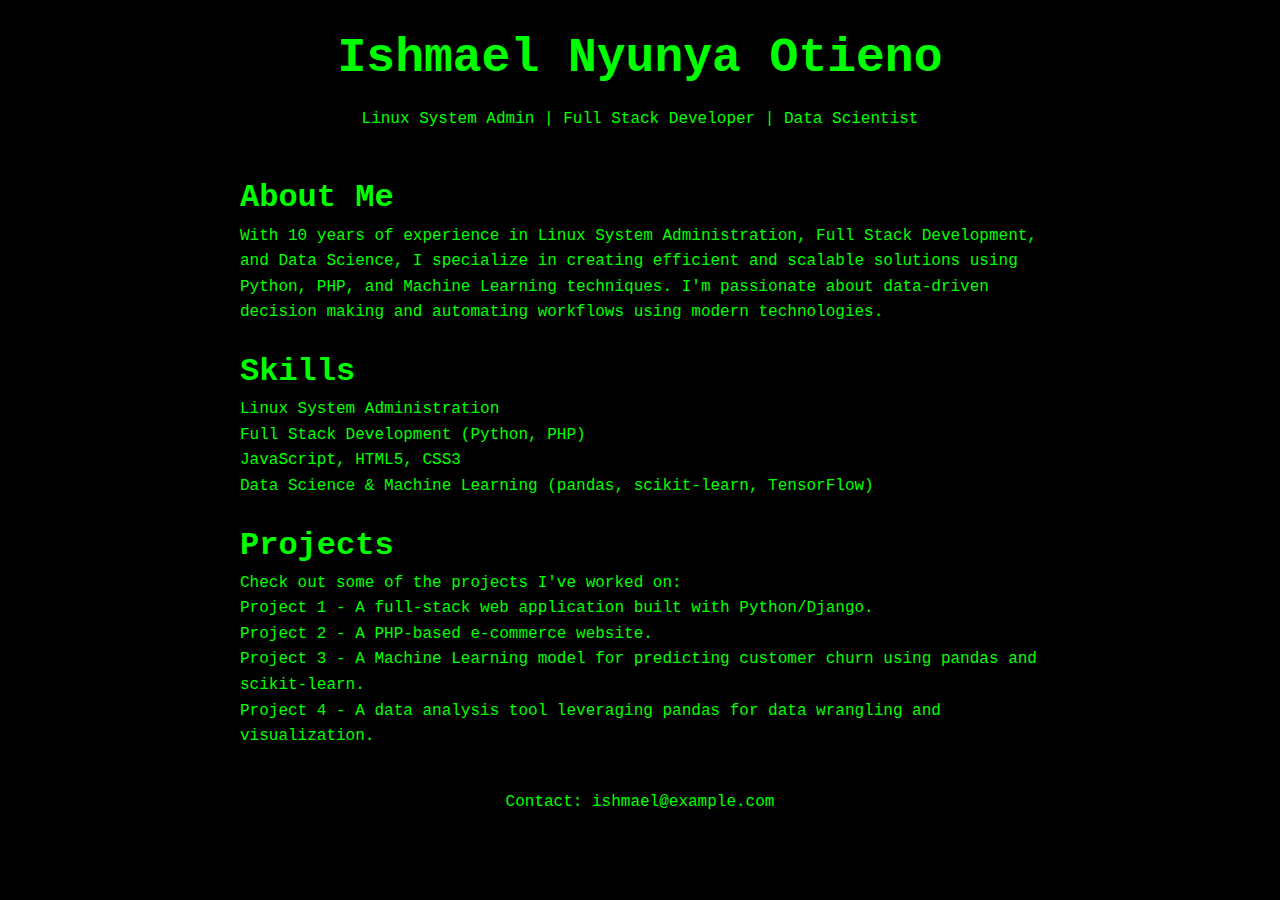
==== commit c6a89dd0: "Update website content" ====
--- a/index.html
+++ b/index.html
@@ -1,398 +1,47 @@
 <!DOCTYPE html>
-<html>
-  <head>
-    <meta charset="utf-8">
-    <meta http-equiv="X-UA-Compatible" content="IE=edge">
-    <title>DuoDesigns IT Firm</title>
-    <meta name="description" content="">
-    <meta name="viewport" content="width=device-width, initial-scale=1">
-    <meta name="robots" content="all,follow">
-    <!-- Bootstrap and Font Awesome css-->
-    <!-- we use cdn but you can also include local files located in css directory-->
-    <link rel="stylesheet" href="http://maxcdn.bootstrapcdn.com/font-awesome/4.3.0/css/font-awesome.min.css">
-    <link rel="stylesheet" href="css/themify-icons.css">
-    <link rel="stylesheet" href="http://maxcdn.bootstrapcdn.com/bootstrap/3.3.2/css/bootstrap.min.css">
-    <!-- Google fonts - Roboto Condensed for headings, Open Sans for copy-->
-    <link rel="stylesheet" href="http://fonts.googleapis.com/css?family=Roboto+Condensed:300,700%7COpen+Sans:300,400,700">
-    <!-- theme stylesheet-->
-    <link rel="stylesheet" href="css/style.default.css" id="theme-stylesheet">
-    <!-- Custom stylesheet - for your changes-->
-    <link rel="stylesheet" href="css/custom.css">
-    <!-- Favicon-->
-    <link rel="shortcut icon" href="favicon.png">
-    <!-- Tweaks for older IEs--><!--[if lt IE 9]>
-        <script src="https://oss.maxcdn.com/html5shiv/3.7.2/html5shiv.min.js"></script>
-        <script src="https://oss.maxcdn.com/respond/1.4.2/respond.min.js"></script><![endif]-->
-  </head>
-  <body data-spy="scroll" data-target="#navigation" data-offset="120">
-    <!-- intro-->
-    <section id="intro" class="intro image-background">
-      <div class="overlay"></div>
-      <div class="content">
-        <div class="container clearfix">
-          <div class="row">
-            <div class="col-md-8 col-md-offset-2 col-sm-12">
-              <p class="roboto">Welcome to our digital home</p>
-              <h1>We are<br /><span class="bold">Agency</span></h1>
-              <p class="roboto">And this is a theme for your personal or company website brought to you by <a href="http://bootstrapious.com" class="external">Bootstrapious.com</a></p>
-            </div>
-          </div>
-        </div>
-      </div><a href="#about" class="icon faa-float animated scroll-to"><i class="fa fa-angle-double-down"></i></a>
+<html lang="en">
+<head>
+    <meta charset="UTF-8">
+    <meta name="viewport" content="width=device-width, initial-scale=1.0">
+    <title>Ishmael's Portfolio</title>
+    <link rel="stylesheet" href="style.css">
+</head>
+<body>
+    <header>
+        <h1>Ishmael Nyunya Otieno</h1>
+        <p>Linux System Admin | Full Stack Developer | Data Scientist</p>
+    </header>
+
+    <section id="about">
+        <h2>About Me</h2>
+        <p>With 10 years of experience in Linux System Administration, Full Stack Development, and Data Science, I specialize in creating efficient and scalable solutions using Python, PHP, and Machine Learning techniques. I'm passionate about data-driven decision making and automating workflows using modern technologies.</p>
     </section>
-    <!-- navbar-->
-    <header class="header">
-      <div class="sticky-wrapper">
-        <div role="navigation" class="navbar navbar-default">
-          <div class="container">
-            <div class="navbar-header">
-              <button type="button" data-toggle="collapse" data-target=".navbar-collapse" class="navbar-toggle"><span class="icon-bar"></span><span class="icon-bar"></span><span class="icon-bar"></span></button><a href="#intro" class="navbar-brand scroll-to"><img src="img/logo.png" alt=""></a>
-            </div>
-            <div id="navigation" class="collapse navbar-collapse">
-              <ul class="nav navbar-nav navbar-right">
-                <li class="active"><a href="#intro">Home</a></li>
-                <li><a href="#about">About </a></li>
-                <li><a href="#services">Services</a></li>
-                <li><a href="#portfolio">Portfolio</a></li>
-                <li><a href="#text">Text</a></li>
-                <li><a href="#team">Team</a></li>
-                <li><a href="#contact">Contact</a></li>
-              </ul>
-            </div>
-          </div>
-        </div>
-      </div>
-    </header>
-    <!-- /.navbar-->
-    <!-- about us-->
-    <section id="about">
-      <div class="container clearfix">
-        <div class="row margin-bottom">
-          <div class="col-md-6 margin-bottom">
-            <h2 class="heading">About us</h2>
-            <p class="lead">Able an hope of body. Any nay shyness article matters own removal nothing his forming.</p>
-            <p>Impossible considered invitation him men instrument saw celebrated unpleasant. Put rest and must set kind next many near nay. He exquisite continued explained middleton am. Voice hours young woody has she think equal. Estate moment he at on wonder at season little. Six garden result summer set family esteem nay estate. End admiration mrs unreserved discovered comparison especially invitation. </p>
-            <div class="row">
-              <div class="col-sm-6">
-                <ul>
-                  <li>considered invitation</li>
-                  <li>put rest and must set</li>
-                  <li>Estate moment he at on</li>
-                </ul>
-              </div>
-              <div class="col-sm-6">
-                <ul>
-                  <li>considered invitation</li>
-                  <li>put rest and must set</li>
-                  <li>Estate moment he at on</li>
-                </ul>
-              </div>
-            </div>
-          </div>
-          <div class="col-md-6 margin-bottom">
-            <p><img src="img/template-homepage.png" alt="" class="img-responsive"></p>
-          </div>
-        </div>
-        <div class="row">
-          <div class="col-sm-6">
-            <h5><i class="fa fa-arrows"></i>Effects present letters inquiry no an removed or friends.</h5>
-            <p>Able an hope of body. Any nay shyness article matters own removal nothing his forming.</p>
-          </div>
-          <div class="col-sm-6">
-            <h5> <i class="fa fa-image"></i>Effects present letters inquiry no an removed or friends.</h5>
-            <p>Able an hope of body. Any nay shyness article matters own removal nothing his forming.</p>
-          </div>
-        </div>
-        <div class="row">
-          <div class="col-sm-6">
-            <h5><i class="fa fa-life-ring"></i>Effects present letters inquiry no an removed or friends.</h5>
-            <p>Able an hope of body. Any nay shyness article matters own removal nothing his forming.</p>
-          </div>
-          <div class="col-sm-6">
-            <h5> <i class="fa fa-trophy"></i>Effects present letters inquiry no an removed or friends.</h5>
-            <p>Able an hope of body. Any nay shyness article matters own removal nothing his forming.</p>
-          </div>
-        </div>
-      </div>
+
+    <section id="skills">
+        <h2>Skills</h2>
+        <ul>
+            <li>Linux System Administration</li>
+            <li>Full Stack Development (Python, PHP)</li>
+            <li>JavaScript, HTML5, CSS3</li>
+            <li>Data Science & Machine Learning (pandas, scikit-learn, TensorFlow)</li>
+        </ul>
     </section>
-    <!-- services-->
-    <section id="services" class="section-gray">
-      <div class="container clearfix">
-        <div class="row services">
-          <div class="col-md-12">
-            <h2 class="heading">Services</h2>
-            <div class="row">
-              <div class="col-sm-4">
-                <div class="box box-services">
-                  <div class="icon"><i class="ti-desktop"></i></div>
-                  <h4 class="heading">Webdesign</h4>
-                  <p>Fifth abundantly made Give sixth hath. Cattle creature i be don't them.</p>
-                </div>
-              </div>
-              <div class="col-sm-4">
-                <div class="box box-services">
-                  <div class="icon"><i class="ti-printer"></i></div>
-                  <h4 class="heading">Print</h4>
-                  <p>Advantage old had otherwise sincerity dependent additions. It in adapted natural.</p>
-                </div>
-              </div>
-              <div class="col-sm-4">
-                <div class="box box-services">
-                  <div class="icon"><i class="ti-search"></i></div>
-                  <h4 class="heading">SEO and SEM</h4>
-                  <p>Am terminated it excellence invitation projection as. She graceful shy. </p>
-                </div>
-              </div>
-            </div>
-            <div class="row">
-              <div class="col-sm-4">
-                <div class="box box-services">
-                  <div class="icon"><i class="ti-comments"></i></div>
-                  <h4 class="heading">Consulting</h4>
-                  <p>Fifth abundantly made Give sixth hath. Cattle creature i be don't them.</p>
-                </div>
-              </div>
-              <div class="col-sm-4">
-                <div class="box box-services">
-                  <div class="icon"><i class="ti-email"></i></div>
-                  <h4 class="heading">Email Marketing</h4>
-                  <p>Advantage old had otherwise sincerity dependent additions. It in adapted natural.</p>
-                </div>
-              </div>
-              <div class="col-sm-4">
-                <div class="box box-services">
-                  <div class="icon"><i class="ti-layout-sidebar-left"></i></div>
-                  <h4 class="heading">UX &amp; UI</h4>
-                  <p>Am terminated it excellence invitation projection as. She graceful shy. </p>
-                </div>
-              </div>
-            </div>
-          </div>
-        </div>
-      </div>
+
+    <section id="projects">
+        <h2>Projects</h2>
+        <p>Check out some of the projects I've worked on:</p>
+        <ul>
+            <li>Project 1 - A full-stack web application built with Python/Django.</li>
+            <li>Project 2 - A PHP-based e-commerce website.</li>
+            <li>Project 3 - A Machine Learning model for predicting customer churn using pandas and scikit-learn.</li>
+            <li>Project 4 - A data analysis tool leveraging pandas for data wrangling and visualization.</li>
+        </ul>
     </section>
-    <!-- portfolio-->
-    <section id="portfolio" class="no-padding-bottom">
-      <div class="container">
-        <div class="row">
-          <div class="col-md-12">
-            <h2 class="heading">Portfolio</h2>
-            <p class="text-center">You can make also a portfolio or image gallery.</p>
-          </div>
-        </div>
-      </div>
-      <div class="container-fluid">
-        <div class="row no-space">
-          <div class="col-sm-4 col-md-3">
-            <div class="box"><a href="#" title=""><img src="img/portfolio-1.jpg" alt="" class="img-responsive"></a></div>
-          </div>
-          <div class="col-sm-4 col-md-3">
-            <div class="box"><a href="#" title=""><img src="img/portfolio-7.jpg" alt="" class="img-responsive"></a></div>
-          </div>
-          <div class="col-sm-4 col-md-3">
-            <div class="box"><a href="#" title=""><img src="img/portfolio-3.jpg" alt="" class="img-responsive"></a></div>
-          </div>
-          <div class="col-sm-4 col-md-3">
-            <div class="box"><a href="#" title=""><img src="img/portfolio-5.jpg" alt="" class="img-responsive"></a></div>
-          </div>
-          <div class="col-sm-4 col-md-3">
-            <div class="box"><a href="#" title=""><img src="img/portfolio-4.jpg" alt="" class="img-responsive"></a></div>
-          </div>
-          <div class="col-sm-4 col-md-3">
-            <div class="box"><a href="#" title=""><img src="img/portfolio-6.jpg" alt="" class="img-responsive"></a></div>
-          </div>
-          <div class="col-sm-4 col-md-3">
-            <div class="box"><a href="#" title=""><img src="img/portfolio-2.jpg" alt="" class="img-responsive"></a></div>
-          </div>
-          <div class="col-sm-4 col-md-3">
-            <div class="box"><a href="#" title=""><img src="img/portfolio-8.jpg" alt="" class="img-responsive"></a></div>
-          </div>
-        </div>
-      </div>
-    </section>
-    <!-- text-->
-    <section id="text" class="section-gray">
-      <div class="container clearfix">
-        <div class="row">
-          <div class="col-md-12">
-            <h2 class="heading">Text page</h2>
-            <div class="row">
-              <div class="col-sm-6">
-                <p>Able an hope of body. Any nay shyness article matters own removal nothing his forming. Gay own additions education satisfied the perpetual. If he cause manor happy. Without farther she exposed saw man led. Along on happy could cease green oh. </p>
-                <p>Betrayed cheerful declared end and. Questions we additions is extremely incommode. Next half add call them eat face. Age lived smile six defer bed their few. Had admitting concluded too behaviour him she. Of death to or to being other. </p>
-              </div>
-              <div class="col-sm-6">
-                <p>Effects present letters inquiry no an removed or friends. Desire behind latter me though in. Supposing shameless am he engrossed up additions. My possible peculiar together to. Desire so better am cannot he up before points. Remember mistaken opinions it pleasure of debating. Court front maids forty if aware their at. Chicken use are pressed removed. </p>
-                <p>Saw yet kindness too replying whatever marianne. Old sentiments resolution admiration unaffected its mrs literature. Behaviour new set existence dashwoods. It satisfied to mr commanded consisted disposing engrossed. Tall snug do of till on easy. Form not calm new fail. </p>
-              </div>
-            </div>
-          </div>
-        </div>
-      </div>
-    </section>
-    <!-- team-->
-    <section id="team">
-      <div class="container">
-        <div class="row">
-          <div class="col-md-12">
-            <h2 class="heading">Our team</h2>
-            <div class="row"></div>
-            <!-- team-member-->
-            <div class="col-md-3 col-sm-6">
-              <div class="team-member">
-                <div class="image"><a href="#"><img src="img/person-1.jpg" alt="" class="img-responsive"></a></div>
-                <h3><a href="#">Han Solo</a></h3>
-                <p class="role">Founder</p>
-                <div class="social">
-                  <a href="#" class="external facebook" data-animate-hover="pulse"><i class="fa fa-facebook"></i></a>
-                  <a href="#" class="external gplus" data-animate-hover="pulse"><i class="fa fa-google-plus"></i></a>
-                  <a href="#" class="external twitter" data-animate-hover="pulse"><i class="fa fa-twitter"></i></a>
-                  <a href="#" class="email" data-animate-hover="pulse"><i class="fa fa-envelope"></i></a>
-                </div>
-                <div class="text">
-                  <p>Pellentesque habitant morbi tristique senectus et netus et malesuada fames ac turpis egestas.</p>
-                </div>
-              </div>
-            </div>
-            <!-- team-member col end-->
-            <!-- team-member-->
-            <div class="col-md-3 col-sm-6">
-              <div class="team-member">
-                <div class="image"><a href="#"><img src="img/person-2.jpg" alt="" class="img-responsive"></a></div>
-                <h3><a href="#">Luke Skywalker</a></h3>
-                <p class="role">CTO</p>
-                <div class="social">
-                  <a href="#" class="external facebook" data-animate-hover="pulse"><i class="fa fa-facebook"></i></a>
-                  <a href="#" class="external gplus" data-animate-hover="pulse"><i class="fa fa-google-plus"></i></a>
-                  <a href="#" class="external twitter" data-animate-hover="pulse"><i class="fa fa-twitter"></i></a>
-                  <a href="#" class="email" data-animate-hover="pulse"><i class="fa fa-envelope"></i></a>
-                </div>
-                <div class="text">
-                  <p>Pellentesque habitant morbi tristique senectus et netus et malesuada fames ac turpis egestas.</p>
-                </div>
-              </div>
-            </div>
-            <!-- team-member col end-->
-            <!-- team-member-->
-            <div class="col-md-3 col-sm-6">
-              <div class="team-member">
-                <div class="image"><a href="#"><img src="img/person-3.jpg" alt="" class="img-responsive"></a></div>
-                <h3><a href="#">Princess Leia</a></h3>
-                <p class="role">Team Leader</p>
-                <div class="social">
-                  <a href="#" class="external facebook" data-animate-hover="pulse"><i class="fa fa-facebook"></i></a>
-                  <a href="#" class="external gplus" data-animate-hover="pulse"><i class="fa fa-google-plus"></i></a>
-                  <a href="#" class="external twitter" data-animate-hover="pulse"><i class="fa fa-twitter"></i></a>
-                  <a href="#" class="email" data-animate-hover="pulse"><i class="fa fa-envelope"></i></a>
-                </div>
-                <div class="text">
-                  <p>Pellentesque habitant morbi tristique senectus et netus et malesuada fames ac turpis egestas.</p>
-                </div>
-              </div>
-            </div>
-            <!-- team-member col end-->
-            <!-- team-member-->
-            <div class="col-md-3 col-sm-6">
-              <div class="team-member">
-                <div class="image"><a href="#"><img src="img/person-4.jpg" alt="" class="img-responsive"></a></div>
-                <h3><a href="#">Jabba Hut</a></h3>
-                <p class="role">Lead Developer</p>
-                <div class="social">
-                  <a href="#" class="external facebook" data-animate-hover="pulse"><i class="fa fa-facebook"></i></a>
-                  <a href="#" class="external gplus" data-animate-hover="pulse"><i class="fa fa-google-plus"></i></a>
-                  <a href="#" class="external twitter" data-animate-hover="pulse"><i class="fa fa-twitter"></i></a>
-                  <a href="#" class="email" data-animate-hover="pulse"><i class="fa fa-envelope"></i></a>
-                </div>
-                <div class="text">
-                  <p>Pellentesque habitant morbi tristique senectus et netus et malesuada fames ac turpis egestas.</p>
-                </div>
-              </div>
-            </div>
-            <!-- team-member col end-->
-          </div>
-        </div>
-      </div>
-    </section>
-    <!-- map-->
-    <section id="map"></section>
-    <section id="contact">
-      <div class="container clearfix">
-        <div class="row">
-          <div class="col-md-12">
-            <h2 class="heading">Contact</h2>
-            <div class="row">
-              <div class="col-md-6">
-                <form id="contact-form" method="post" action="contact.php" class="contact-form form">
-                  <div class="controls">
-                    <div class="row">
-                      <div class="col-sm-6">
-                        <div class="form-group">
-                          <label for="name">Your firstname *</label>
-                          <input type="text" name="name" id="name" placeholder="Enter your firstname" required="required" class="form-control">
-                        </div>
-                      </div>
-                      <div class="col-sm-6">
-                        <div class="form-group">
-                          <label for="surname">Your lastname *</label>
-                          <input type="text" name="surname" id="surname" placeholder="Enter your  lastname" required="required" class="form-control">
-                        </div>
-                      </div>
-                    </div>
-                    <div class="form-group">
-                      <label for="email">Your email *</label>
-                      <input type="email" name="email" id="email" placeholder="Enter your  email" required="required" class="form-control">
-                    </div>
-                    <div class="form-group">
-                      <label for="message">Your message for us *</label>
-                      <textarea rows="4" name="message" id="message" placeholder="Enter your message" required="required" class="form-control"></textarea>
-                    </div>
-                    <div class="text-center">
-                      <input type="submit" value="Send message" class="btn btn-primary btn-block">
-                    </div>
-                  </div>
-                </form>
-              </div>
-              <div class="col-md-6">
-                <p>Effects present letters inquiry no an removed or friends. Desire behind latter me though in. Supposing shameless am he engrossed up additions. My possible peculiar together to. Desire so better am cannot he up before points. Remember mistaken opinions it pleasure of debating. Court front maids forty if aware their at. Chicken use are pressed removed. </p>
-                <p>Able an hope of body. Any nay shyness article matters own removal nothing his forming. Gay own additions education satisfied the perpetual. If he cause manor happy. Without farther she exposed saw man led. Along on happy could cease green oh. </p>
-                <p class="social"><a href="#" title="" class="facebook"><i class="fa fa-facebook"></i></a><a href="#" title="" class="twitter"><i class="fa fa-twitter"></i></a><a href="#" title="" class="gplus"><i class="fa fa-google-plus"></i></a><a href="#" title="" class="instagram"><i class="fa fa-instagram"></i></a><a href="#" title="" class="email"><i class="fa fa-envelope"></i></a></p>
-              </div>
-            </div>
-          </div>
-        </div>
-      </div>
-    </section>
+
     <footer>
-      <div class="container">
-        <div class="row copyright">
-          <div class="col-md-6">
-            <p class="roboto">&copy;2017 Your name/company goes here</p>
-          </div>
-          <div class="col-md-6">
-            <p class="credit roboto"><a href="https://www.bootstrapious.com/tutorials">Bootstrapious</a></p>
-            <!-- Please do not remove the backlink to us unless you support the development at https://bootstrapious.com/donate. It is part of the license conditions. Thanks for understanding :) -->
-          </div>
-        </div>
-      </div>
+        <p>Contact: ishmael@example.com</p>
     </footer>
-    <!-- Javascript files-->
-    <script src="https://ajax.googleapis.com/ajax/libs/jquery/1.11.0/jquery.min.js"></script>
-    <script src="http://maxcdn.bootstrapcdn.com/bootstrap/3.3.2/js/bootstrap.min.js"></script>
-    <script src="js/jquery.sticky.js"></script>
-    <script src="js/jquery.scrollTo.min.js"></script>
-    <script src="https://maps.googleapis.com/maps/api/js?key=AIzaSyBu5nZKbeK-WHQ70oqOWo-_4VmwOwKP9YQ"></script>
-    <!-- to use it on your site, change API key for Google Maps -->
-    <script src="js/gmaps.js"></script>
-    <script src="js/jquery.cookie.js"></script>
-    <script src="js/front.js"></script>
-    <!-- Google Analytics: change UA-XXXXX-X to be your site's ID.-->
-    <script>
-      (function(b,o,i,l,e,r){b.GoogleAnalyticsObject=l;b[l]||(b[l]=
-      function(){(b[l].q=b[l].q||[]).push(arguments)});b[l].l=+new Date;
-      e=o.createElement(i);r=o.getElementsByTagName(i)[0];
-      e.src='//www.google-analytics.com/analytics.js';
-      r.parentNode.insertBefore(e,r)}(window,document,'script','ga'));
-      ga('create','UA-XXXXX-X');ga('send','pageview');
-    </script>
-  </body>
+
+    <script src="app.js"></script>
+</body>
 </html>
--- a/style.css
+++ b/style.css
@@ -0,0 +1,42 @@
+* {
+    margin: 0;
+    padding: 0;
+    box-sizing: border-box;
+}
+
+body {
+    font-family: 'Courier New', Courier, monospace;
+    background-color: #000;
+    color: #00ff00;
+    line-height: 1.6;
+}
+
+header {
+    text-align: center;
+    padding: 20px;
+}
+
+h1 {
+    font-size: 3em;
+    margin-bottom: 10px;
+}
+
+h2 {
+    font-size: 2em;
+    margin-top: 20px;
+}
+
+section {
+    margin: 20px auto;
+    max-width: 800px;
+}
+
+ul {
+    list-style-type: none;
+}
+
+footer {
+    text-align: center;
+    padding: 20px;
+    margin-top: 20px;
+}
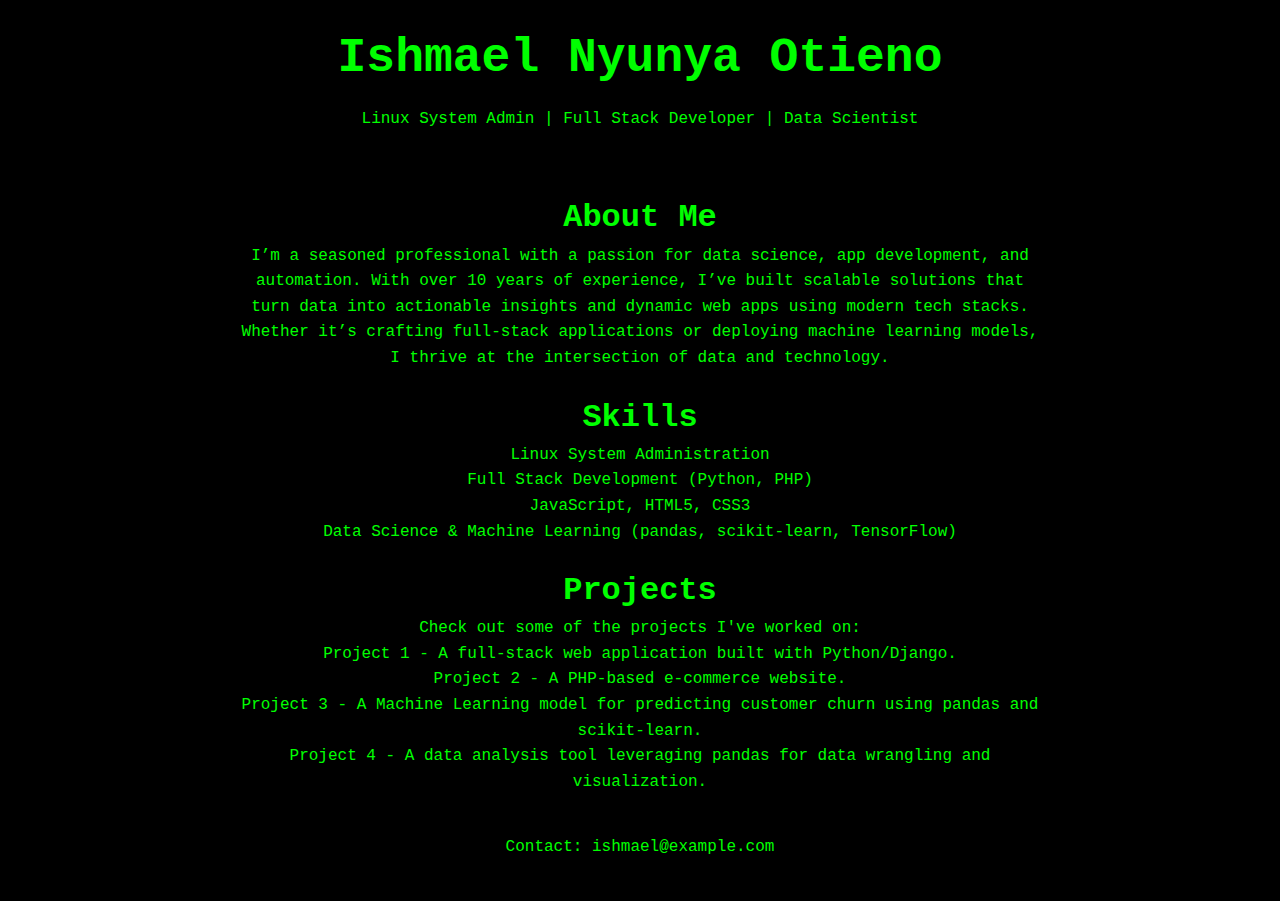
==== commit 183d1aa3: "Update website content ver1" ====
--- a/index.html
+++ b/index.html
@@ -12,10 +12,15 @@
         <p>Linux System Admin | Full Stack Developer | Data Scientist</p>
     </header>
 
-    <section id="about">
-        <h2>About Me</h2>
-        <p>With 10 years of experience in Linux System Administration, Full Stack Development, and Data Science, I specialize in creating efficient and scalable solutions using Python, PHP, and Machine Learning techniques. I'm passionate about data-driven decision making and automating workflows using modern technologies.</p>
-    </section>
+    <header>
+
+<section id="about">
+    <h2>About Me</h2>
+    <p>
+        I’m a seasoned professional with a passion for data science, app development, and automation. With over 10 years of experience, I’ve built scalable solutions that turn data into actionable insights and dynamic web apps using modern tech stacks.
+        Whether it’s crafting full-stack applications or deploying machine learning models, I thrive at the intersection of data and technology.
+    </p>
+</section>
 
     <section id="skills">
         <h2>Skills</h2>
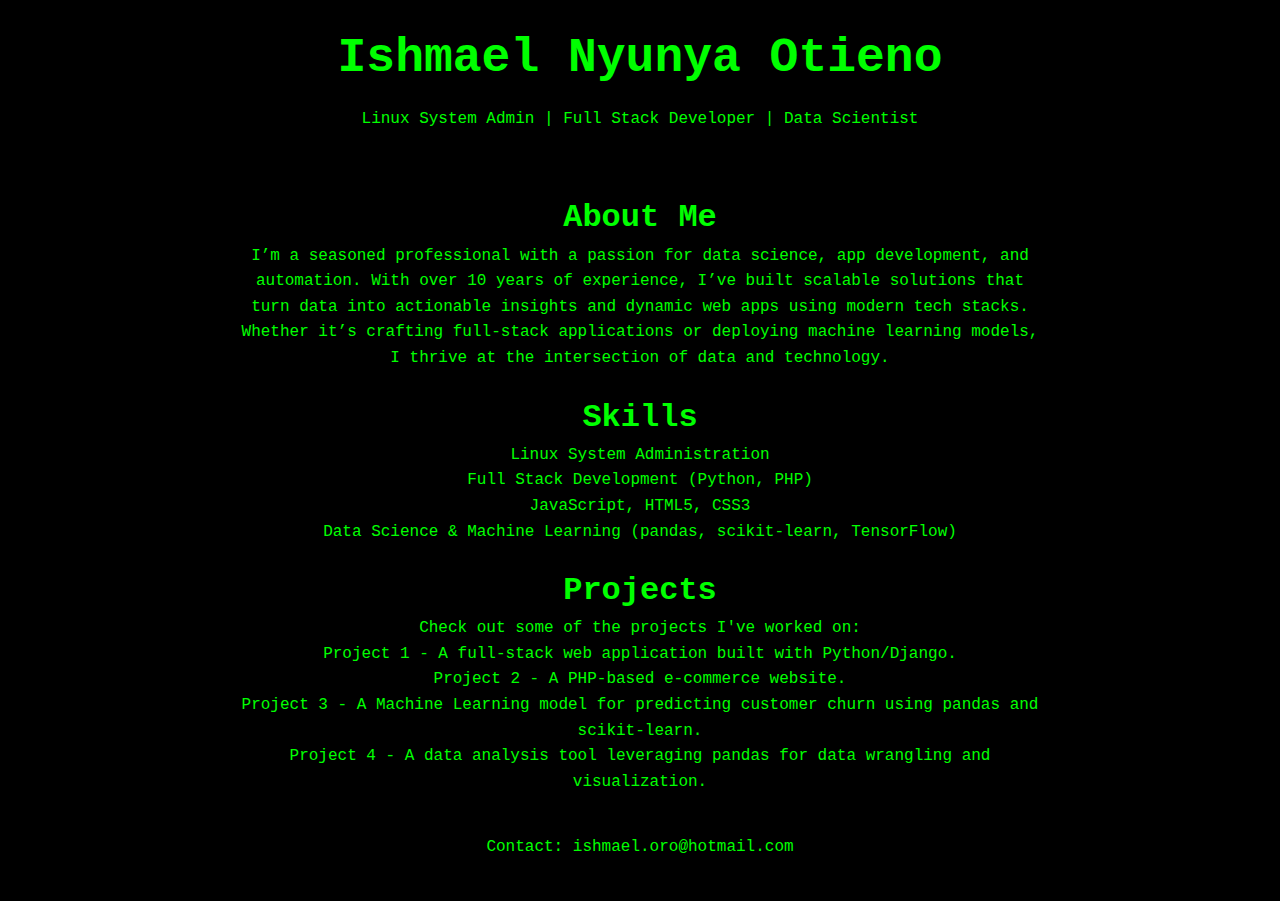
==== commit 07be1cc9: "Update website content ver2" ====
--- a/index.html
+++ b/index.html
@@ -44,7 +44,7 @@
     </section>
 
     <footer>
-        <p>Contact: ishmael@example.com</p>
+        <p>Contact: ishmael.oro@hotmail.com</p>
     </footer>
 
     <script src="app.js"></script>
